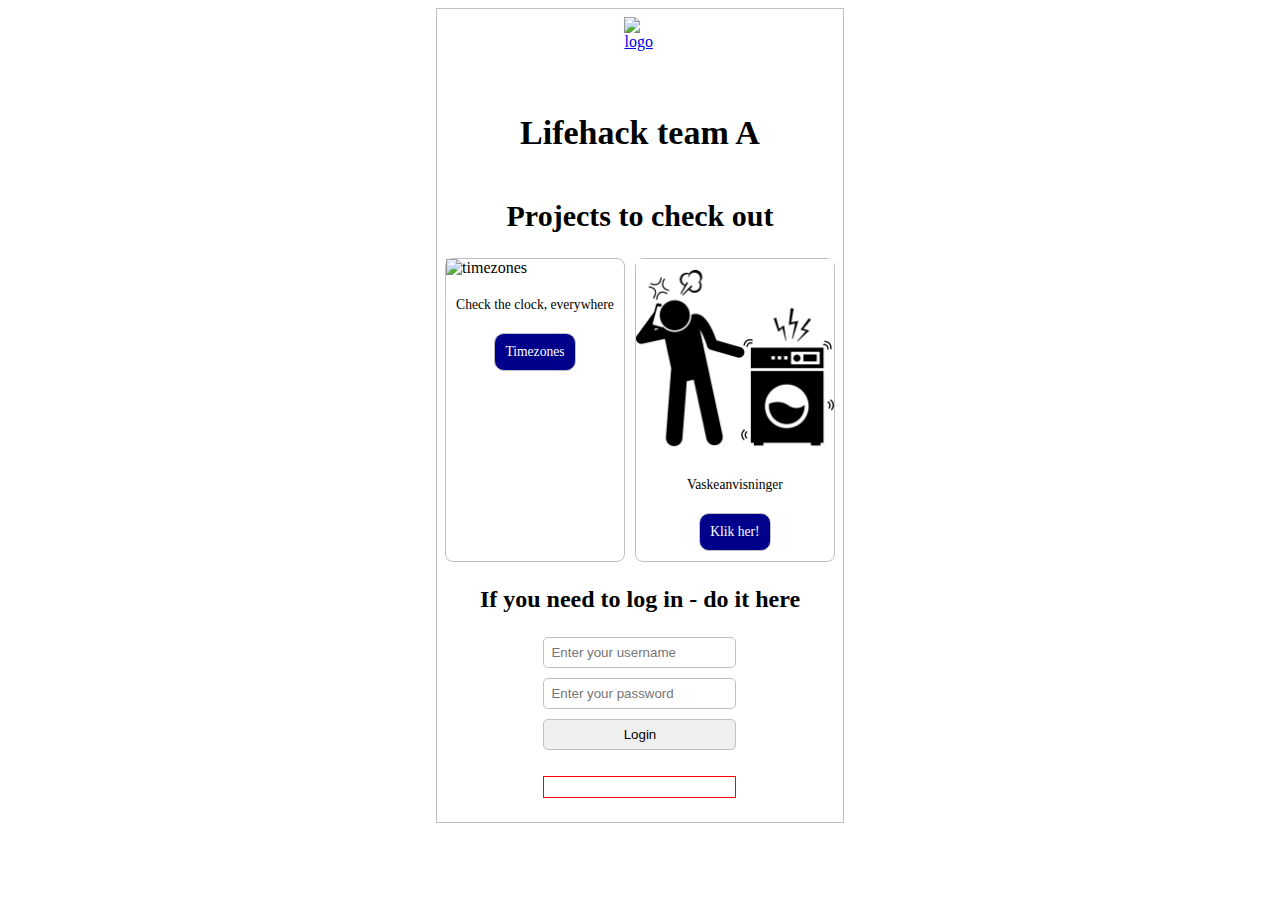
==== src/main/resources/templates/index.html @ 7c0e6bd5 "Merge branch 'c3' of github.com:KongCPH/LifeHackF24 into c3" ====
<!DOCTYPE html>
<html xmlns="http://www.w3.org/1999/xhtml" xmlns:th="http://www.thymeleaf.org">

<title>Frontpage</title>
<meta charset="UTF-8">
<meta name="viewport" content="width=device-width, initial-scale=1.0">
<link href="../public/css/styles.css" th:href="@{/css/styles.css}" rel="stylesheet"/>
</head>

<body>

<div class="page">
    <header>
        <a href="index.html" th:href="@{/}">
            <img alt="logo" src="../public/images/lifehacklogo.png" th:src="@{/images/lifehacklogo.png}"/>
        </a>
    </header>
    <h1>Lifehack team A</h1>

    <div class="projects">
        <h2>Projects to check out</h2>
        <div class="cards">
                <div class="card">
                    <img class="card-image" alt="timezones" src="../public/images/timezones/timezone_icon.jpg" th:src="@{/images/timezones/timezone_icon.jpg}"/>
                    <div class="card-copy">Check the clock, everywhere</div>
                    <a class="card-link" href="timezones/index.html" th:href="@{/timezones/}"/>Timezones</a>
                </div>
            <div class="card">
                <img class="card-image" alt="c3" src="../public/images/c3/c3Logo/LogoC3.png" th:src="@{/images/c3/c3Logo/LogoC3.png}"/>
                <div class="card-copy">Vaskeanvisninger</div>
                <a class="card-link" href="c3/index.html" th:href="@{/c3/}"/>Klik her!</a>
            </div>
        </div>
    </div>
    <h3>If you need to log in - do it here</h3>
    <form class="generic-form" method="post">
        <input type="text" name="username" placeholder="Enter your username"/>
        <input type="password" name="password" placeholder="Enter your password"/>
        <button class="btn btn-ok" type="submit" formaction="/login">Login</button>
        <div><p class="error" th:unless="${#strings.isEmpty(message)}" th:text="${message}"></p></div>
    </form>
</div>
</body>
</html>
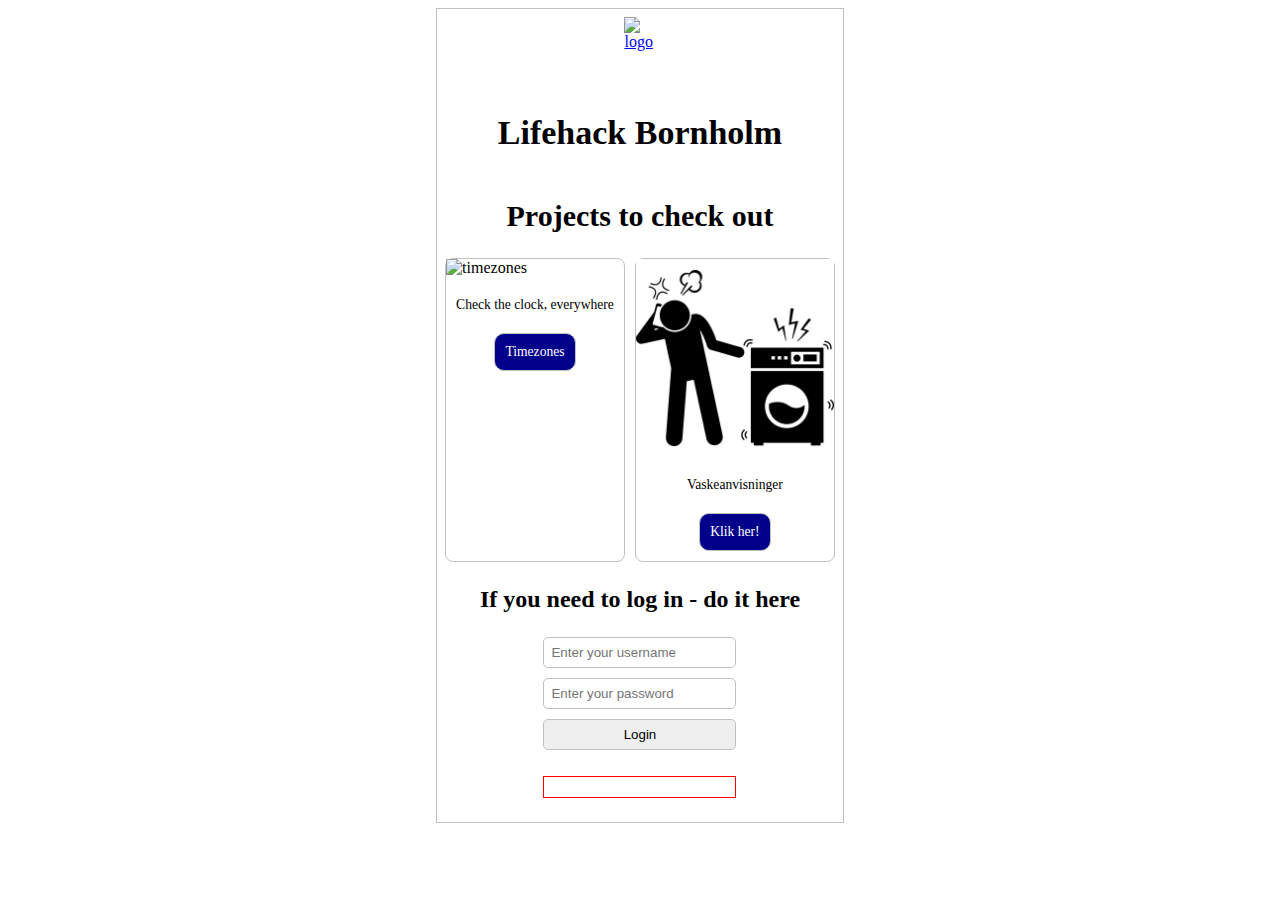
==== commit ed599639: "Merge pull request #2 from KongCPH/c3" ====
--- a/src/main/resources/templates/index.html
+++ b/src/main/resources/templates/index.html
@@ -15,7 +15,7 @@
             <img alt="logo" src="../public/images/lifehacklogo.png" th:src="@{/images/lifehacklogo.png}"/>
         </a>
     </header>
-    <h1>Lifehack team A</h1>
+    <h1>Lifehack Bornholm</h1>
 
     <div class="projects">
         <h2>Projects to check out</h2>
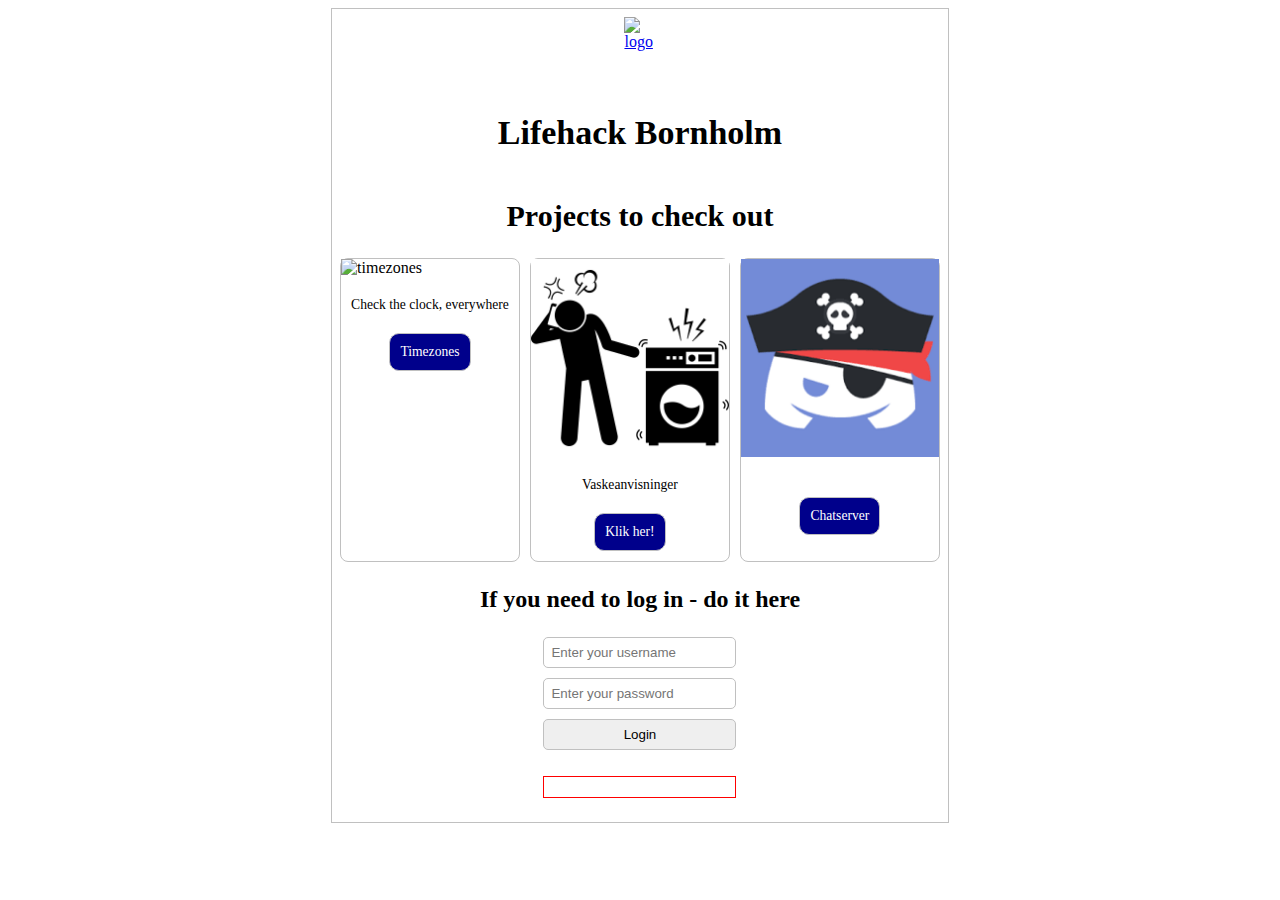
==== commit a7fdbc6f: "I think that was everything" ====
--- a/src/main/resources/templates/index.html
+++ b/src/main/resources/templates/index.html
@@ -30,6 +30,11 @@
                 <div class="card-copy">Vaskeanvisninger</div>
                 <a class="card-link" href="c3/index.html" th:href="@{/c3/}"/>Klik her!</a>
             </div>
+            <div class="card">
+                <img class="card-image" alt="c2" src="../public/images/c2/chatserver.png" th:src="@{/images/c2/chatserver.png}"/>
+                <div class="card-copy"><span style="white-space: pre-wrap;" th:text="${session.c2Frontpage.currentlyOnline}"></span></div>
+                <a class="card-link" href="c2/index.html" th:href="@{/c2/}"/>Chatserver</a>
+            </div>
         </div>
     </div>
     <h3>If you need to log in - do it here</h3>
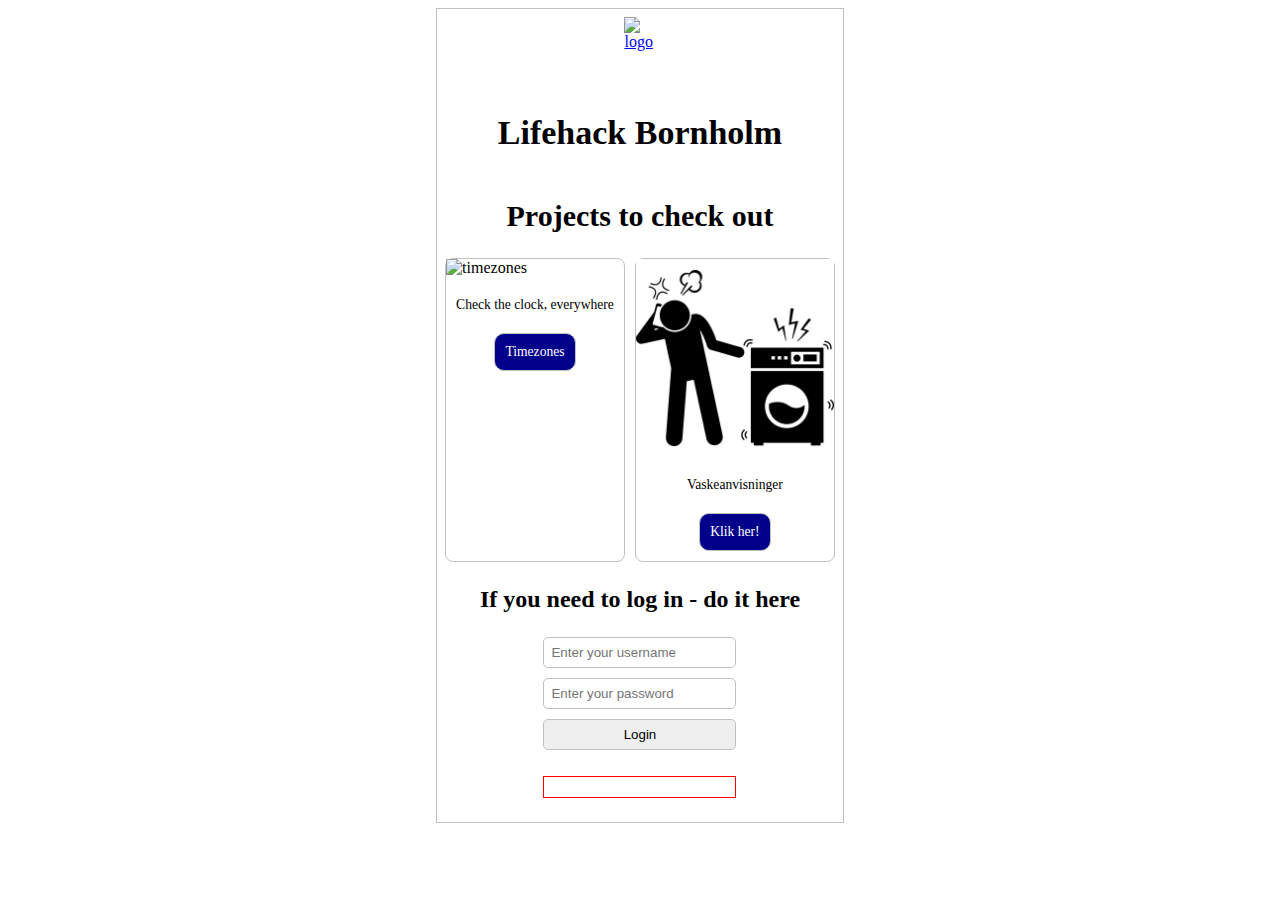
==== commit 9b6fc5a1: "Merge branch 'main' into c4" ====
--- a/src/main/resources/templates/index.html
+++ b/src/main/resources/templates/index.html
@@ -30,11 +30,6 @@
                 <div class="card-copy">Vaskeanvisninger</div>
                 <a class="card-link" href="c3/index.html" th:href="@{/c3/}"/>Klik her!</a>
             </div>
-            <div class="card">
-                <img class="card-image" alt="c2" src="../public/images/c2/chatserver.png" th:src="@{/images/c2/chatserver.png}"/>
-                <div class="card-copy"><span style="white-space: pre-wrap;" th:text="${session.c2Frontpage.currentlyOnline}"></span></div>
-                <a class="card-link" href="c2/index.html" th:href="@{/c2/}"/>Chatserver</a>
-            </div>
         </div>
     </div>
     <h3>If you need to log in - do it here</h3>
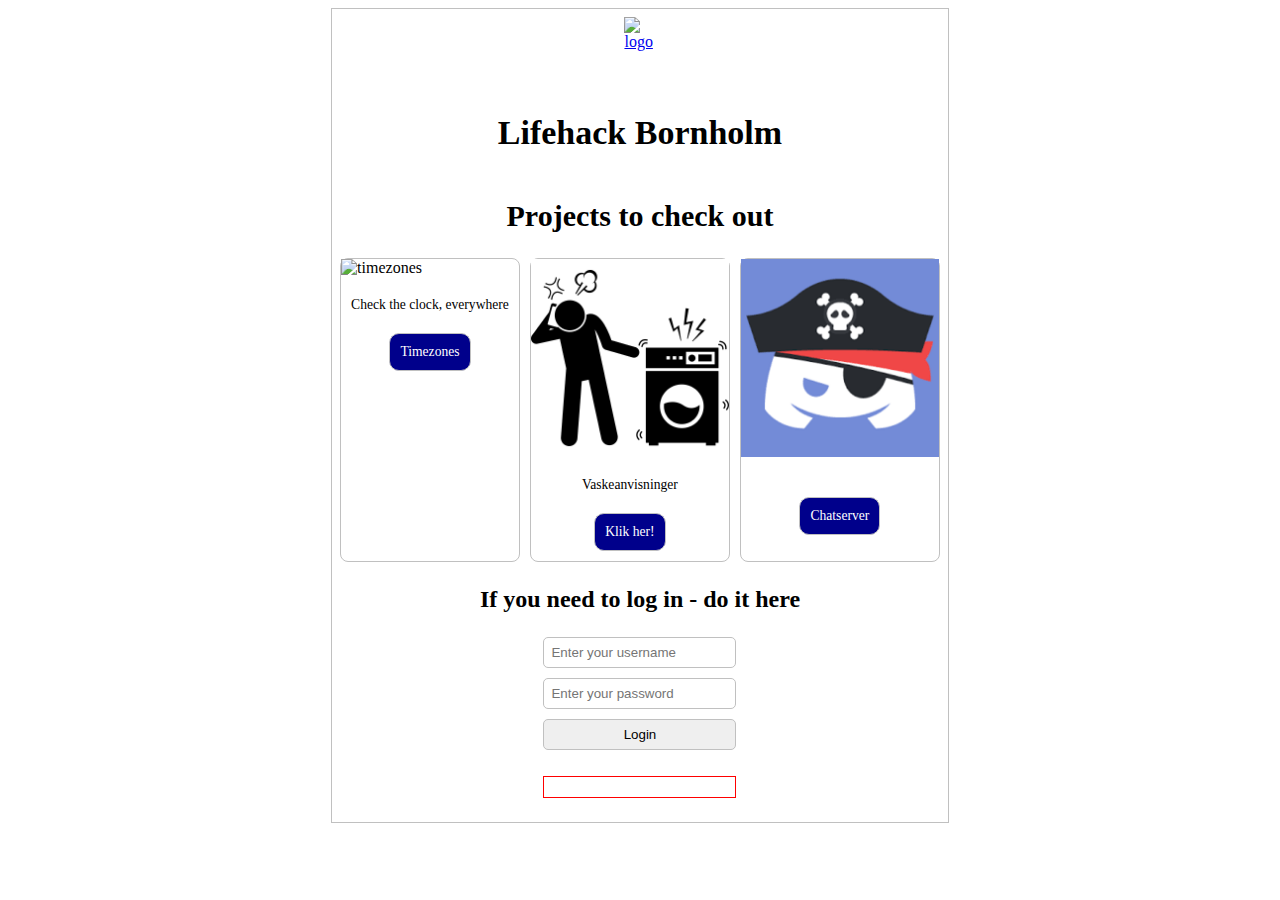
==== commit 3ee5d723: "Merge pull request #6 from KongCPH/c2" ====
--- a/src/main/resources/templates/index.html
+++ b/src/main/resources/templates/index.html
@@ -30,6 +30,11 @@
                 <div class="card-copy">Vaskeanvisninger</div>
                 <a class="card-link" href="c3/index.html" th:href="@{/c3/}"/>Klik her!</a>
             </div>
+            <div class="card">
+                <img class="card-image" alt="c2" src="../public/images/c2/chatserver.png" th:src="@{/images/c2/chatserver.png}"/>
+                <div class="card-copy"><span style="white-space: pre-wrap;" th:text="${session.c2Frontpage.currentlyOnline}"></span></div>
+                <a class="card-link" href="c2/index.html" th:href="@{/c2/}"/>Chatserver</a>
+            </div>
         </div>
     </div>
     <h3>If you need to log in - do it here</h3>
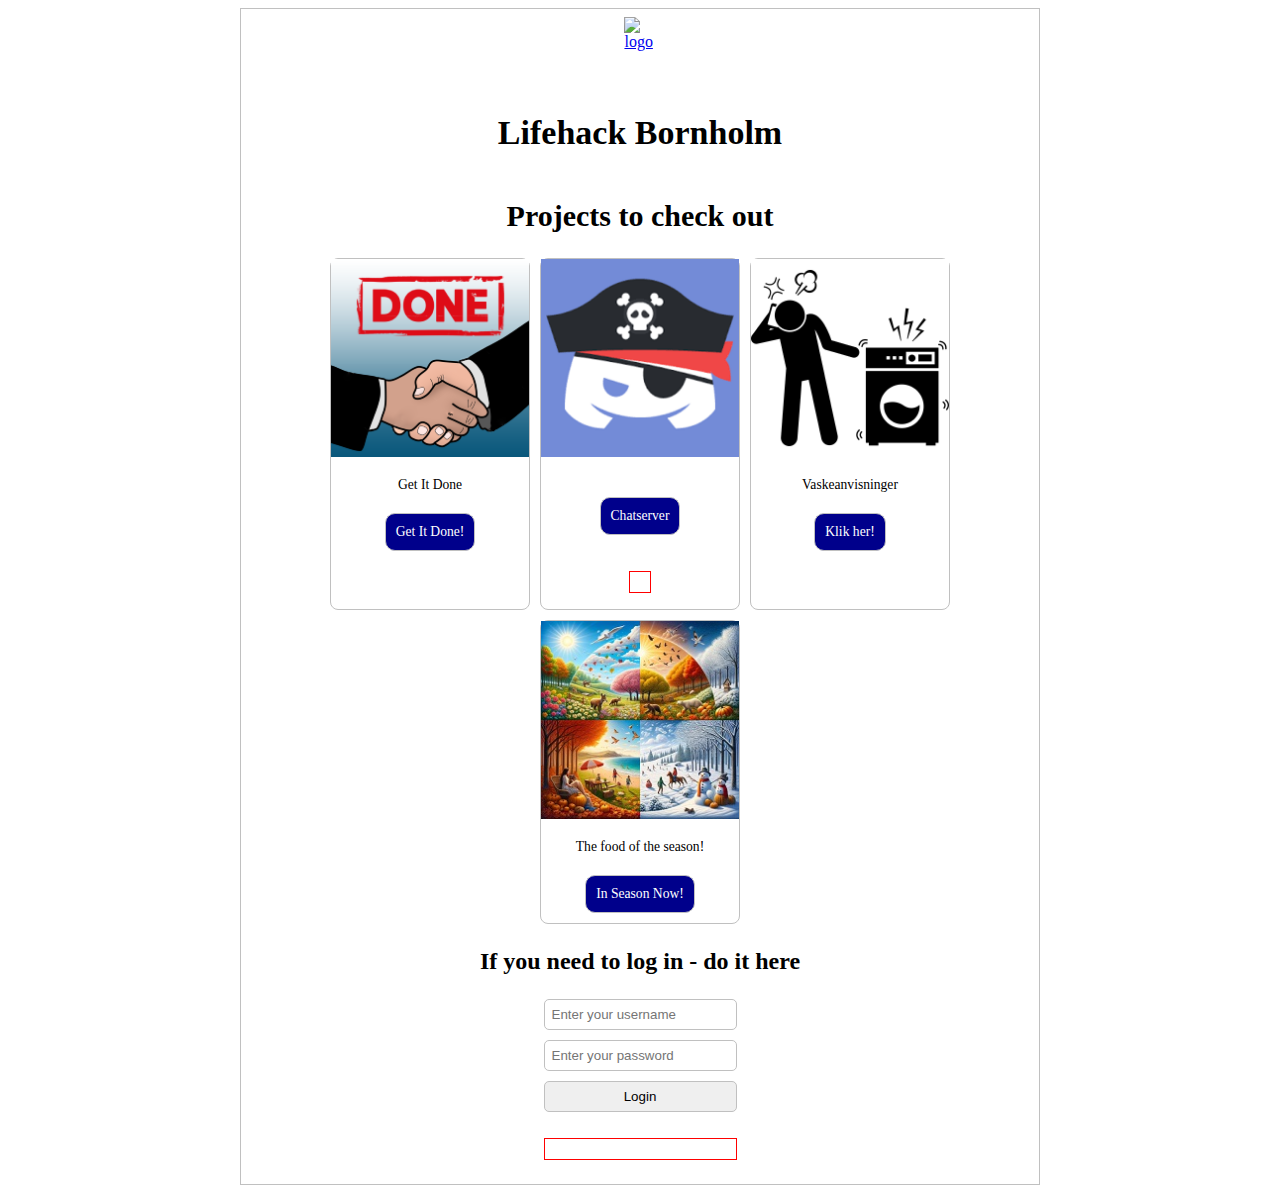
==== commit 1236efde: "Global: Added missing 'pages' on the front page for c1 and c4 Removed duplicate mains and moved all " ====
--- a/src/main/resources/templates/index.html
+++ b/src/main/resources/templates/index.html
@@ -20,20 +20,26 @@
     <div class="projects">
         <h2>Projects to check out</h2>
         <div class="cards">
-                <div class="card">
-                    <img class="card-image" alt="timezones" src="../public/images/timezones/timezone_icon.jpg" th:src="@{/images/timezones/timezone_icon.jpg}"/>
-                    <div class="card-copy">Check the clock, everywhere</div>
-                    <a class="card-link" href="timezones/index.html" th:href="@{/timezones/}"/>Timezones</a>
-                </div>
             <div class="card">
-                <img class="card-image" alt="c3" src="../public/images/c3/c3Logo/LogoC3.png" th:src="@{/images/c3/c3Logo/LogoC3.png}"/>
-                <div class="card-copy">Vaskeanvisninger</div>
-                <a class="card-link" href="c3/index.html" th:href="@{/c3/}"/>Klik her!</a>
+                <img class="card-image" alt="c1" src="../public/images/c1images/GetItDoneLogo.png" th:src="@{/images/c1images/GetItDoneLogo.png}"/>
+                <div class="card-copy">Get It Done</span></div>
+                <a class="card-link" href="c1templates/c1login.html" th:href="@{/c1templates/}">Get It Done!</a>
             </div>
             <div class="card">
                 <img class="card-image" alt="c2" src="../public/images/c2/chatserver.png" th:src="@{/images/c2/chatserver.png}"/>
                 <div class="card-copy"><span style="white-space: pre-wrap;" th:text="${session.c2Frontpage.currentlyOnline}"></span></div>
-                <a class="card-link" href="c2/index.html" th:href="@{/c2/}"/>Chatserver</a>
+                <a class="card-link" href="c2/index.html" th:href="@{/c2/}">Chatserver</a>
+                <div><p class="error" th:unless="${#strings.isEmpty(c2Message)}" th:text="${c2Message}" style="margin-left: 5px; margin-right: 5px"></p></div>
+            </div>
+            <div class="card">
+                <img class="card-image" alt="c3" src="../public/images/c3/c3Logo/LogoC3.png" th:src="@{/images/c3/c3Logo/LogoC3.png}"/>
+                <div class="card-copy">Vaskeanvisninger</div>
+                <a class="card-link" href="c3/index.html" th:href="@{/c3/}">Klik her!</a>
+            </div>
+            <div class="card">
+                <img class="card-image" alt="c4" src="../public/images/c4/Seasons_Composition.jpg" th:src="@{/images/c4/Seasons_Composition.jpg}"/>
+                <div class="card-copy">The food of the season!</span></div>
+                <a class="card-link" href="c4/index.html" th:href="@{/c4/}">In Season Now!</a>
             </div>
         </div>
     </div>
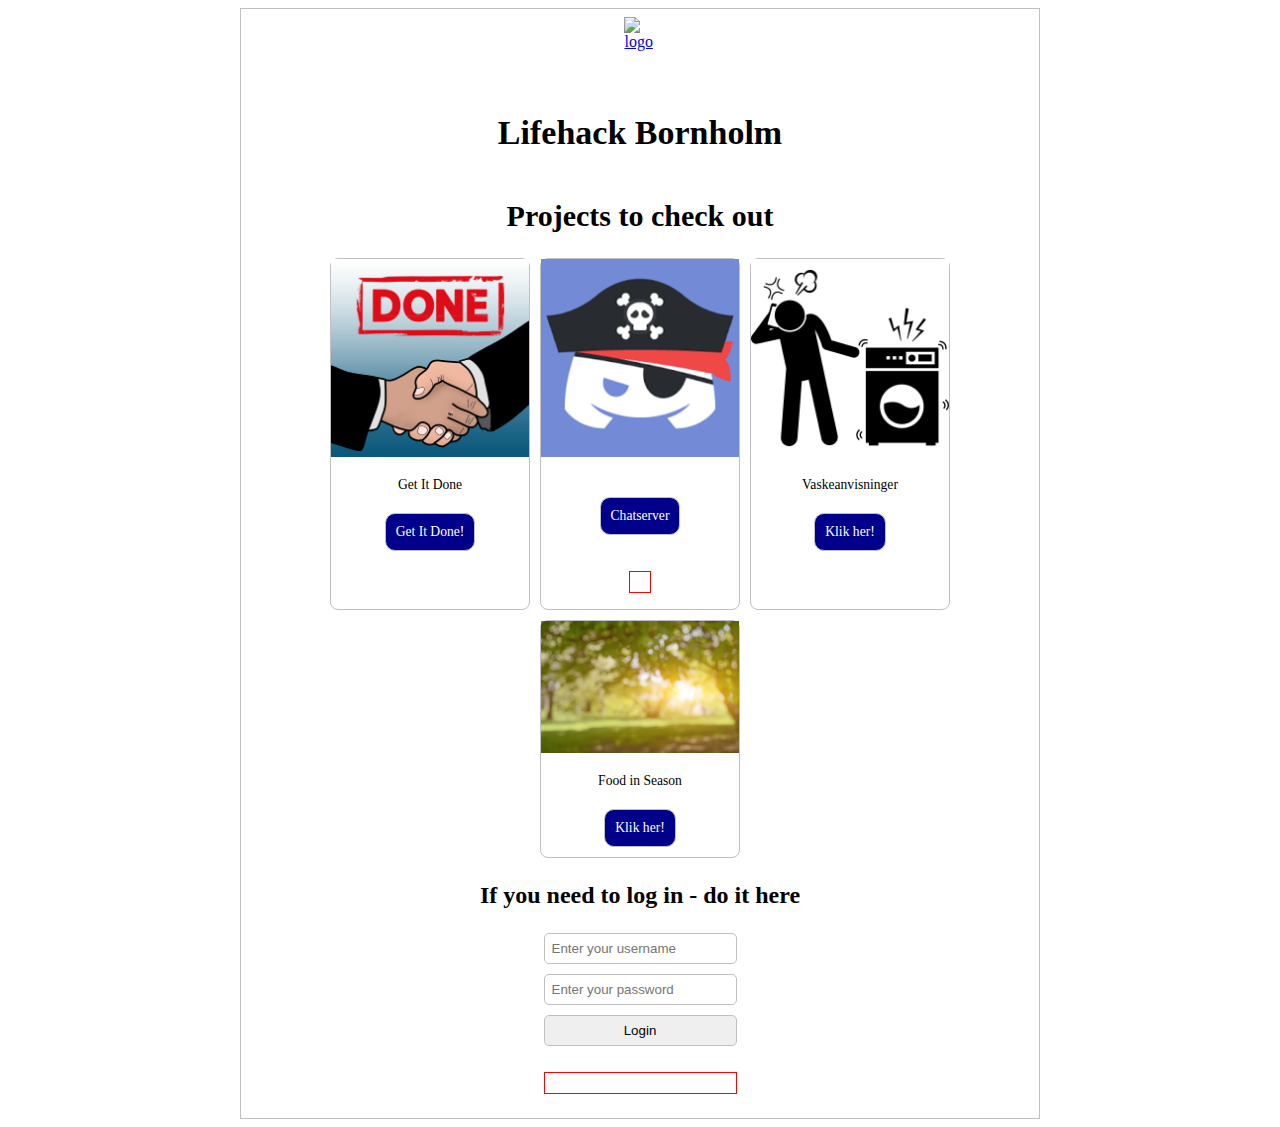
==== commit d43fe96d: "Index opdateret med alle indgange" ====
--- a/src/main/resources/templates/index.html
+++ b/src/main/resources/templates/index.html
@@ -34,12 +34,13 @@
             <div class="card">
                 <img class="card-image" alt="c3" src="../public/images/c3/c3Logo/LogoC3.png" th:src="@{/images/c3/c3Logo/LogoC3.png}"/>
                 <div class="card-copy">Vaskeanvisninger</div>
-                <a class="card-link" href="c3/index.html" th:href="@{/c3/}">Klik her!</a>
+                <a class="card-link" href="c3/index.html" th:href="@{/c3/}"/>Klik her!</a>
             </div>
+
             <div class="card">
-                <img class="card-image" alt="c4" src="../public/images/c4/Seasons_Composition.jpg" th:src="@{/images/c4/Seasons_Composition.jpg}"/>
-                <div class="card-copy">The food of the season!</span></div>
-                <a class="card-link" href="c4/index.html" th:href="@{/c4/}">In Season Now!</a>
+                <img class="card-image" alt="c4" src="../public/images/c4/index_background.jpg" th:src="@{/images/c4/index_background.jpg}"/>
+                <div class="card-copy">Food in Season</div>
+                <a class="card-link" href="c4/index.html" th:href="@{/c4/}"/>Klik her!</a>
             </div>
         </div>
     </div>
